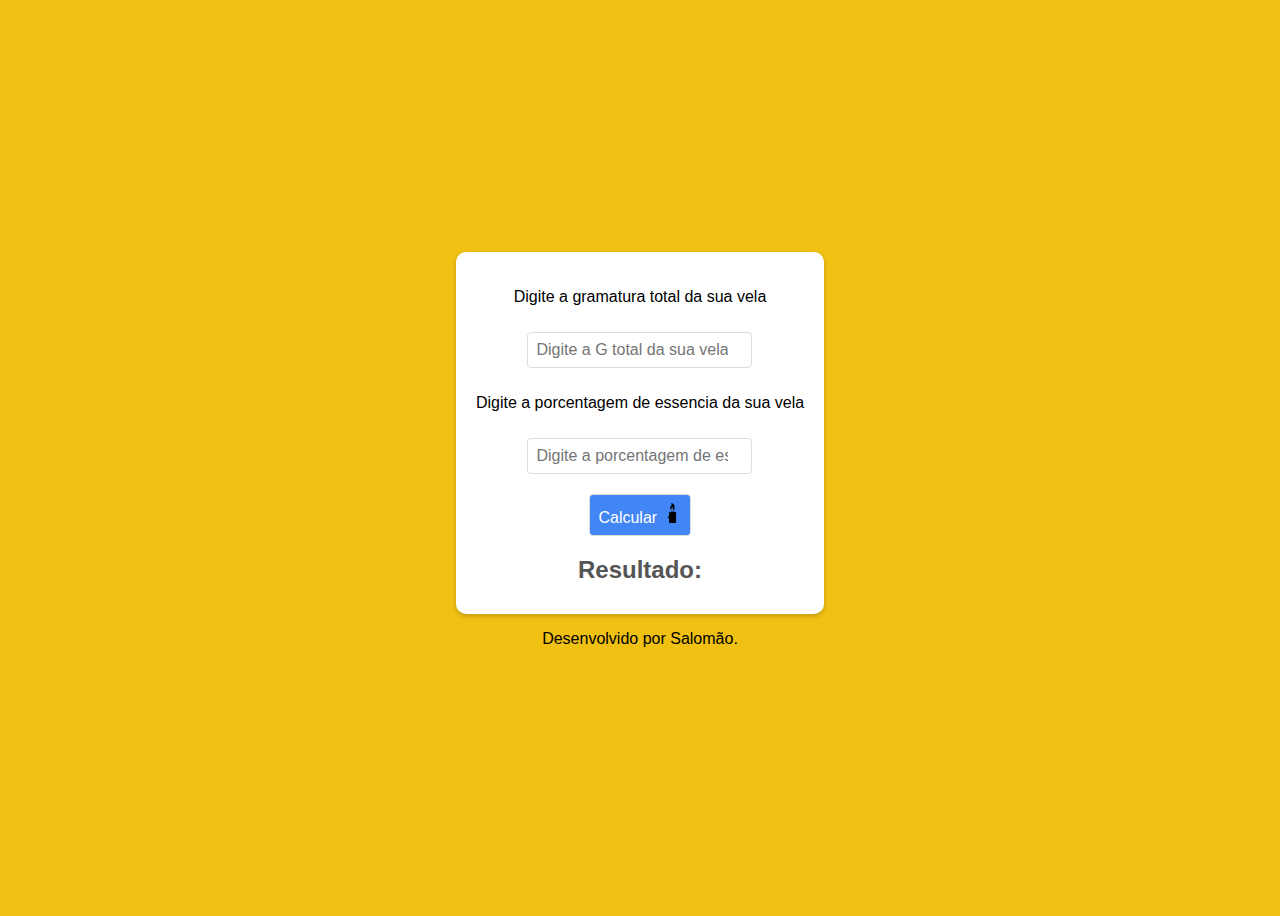
==== CalculoVela/index.html @ bd69ad26 "App atualizado" ====
<!DOCTYPE html>
<html lang="pt-br">
<head>
    <meta charset="UTF-8">
    <meta name="viewport" content="width=device-width, initial-scale=1.0">
    <link rel="stylesheet" href="estilo.css">
    <script src="index.js"></script>
    <title>Calculo de velas</title>
</head>
<body>
    
<div id="Corpo">
<p>Digite a gramatura total da sua vela </p>
<input type="number" placeholder="Digite a G total da sua vela:" id="grama">
<p>Digite a porcentagem de essencia da sua vela</p>
<input type="number" placeholder="Digite a porcentagem de essencia:" id="ml">
<BUtton id="calcular">Calcular <img src="vela-acesa.png" alt=""></BUtton>

<h1>Resultado:</h1>

</div>

<p>Desenvolvido por Salomão.</p>


</body>
<script src="index.js"></script>
</html>
---- CalculoVela/estilo.css ----
body {
    display: flex;
    flex-direction: column;
    align-items: center;
    justify-content: center;
    height: 100vh;
    font-family: Arial, sans-serif;
    background-color: #f0c013;
  }
  
  #Corpo {
    display: flex;
    flex-direction: column;
    align-items: center;
    justify-content: center;
    background-color: #fff;
    padding: 20px;
    border-radius: 10px;
    box-shadow: 0 2px 4px rgba(0, 0, 0, 0.2);
  }
  
  input[type="number"], button {
    margin: 10px;
    padding: 8px;
    border: 1px solid #ddd;
    border-radius: 4px;
    font-size: 16px;
    outline: none;
  }
  
  button {
    background-color: #4285F4;
    color: #fff;
    cursor: pointer;
  }
  
  h1 {
    margin: 10px;
    font-size: 24px;
    color: #555;
  }
  img{
    width: 20px;

  }
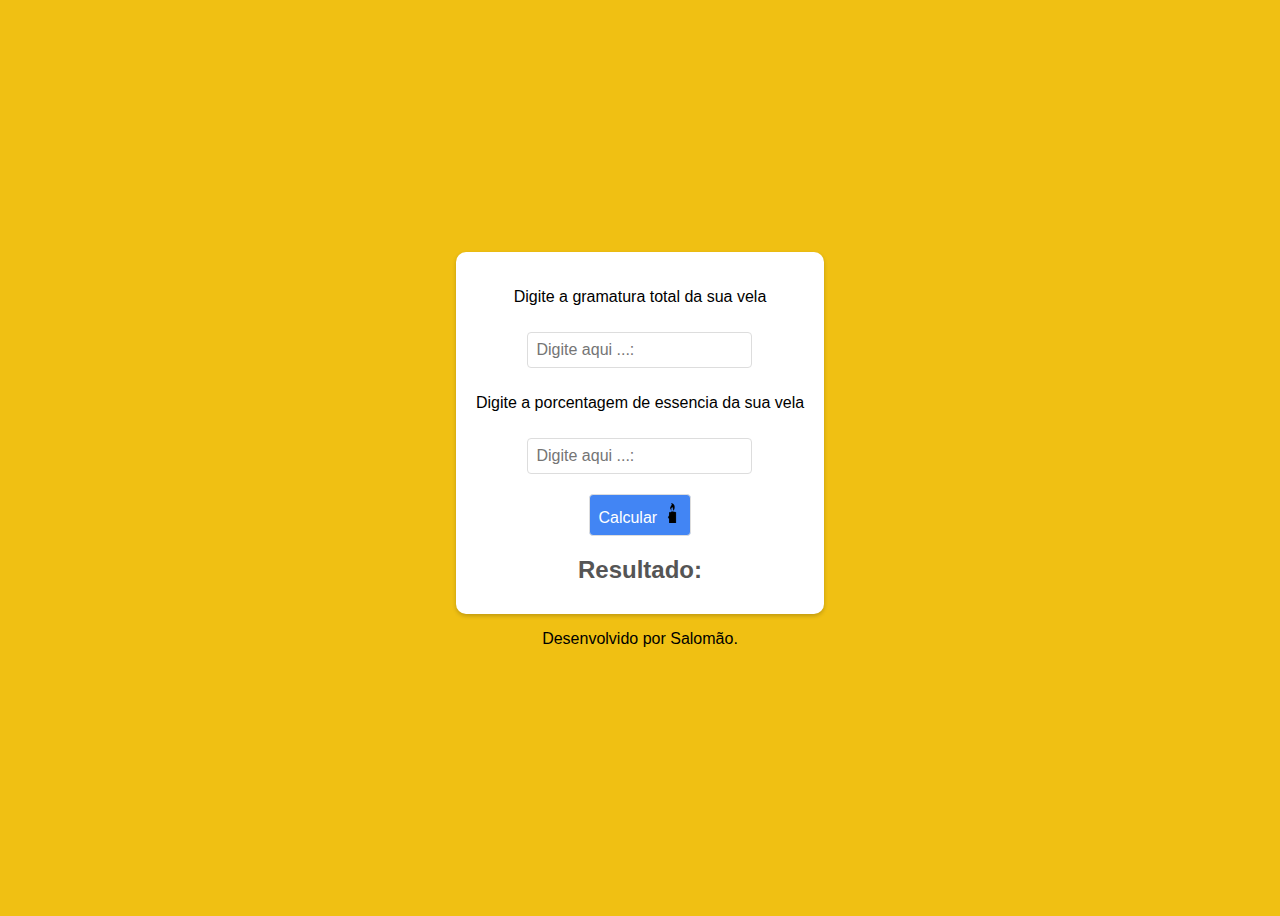
==== commit b76645d3: "Alteração no titulo do input" ====
--- a/CalculoVela/index.html
+++ b/CalculoVela/index.html
@@ -11,9 +11,9 @@
     
 <div id="Corpo">
 <p>Digite a gramatura total da sua vela </p>
-<input type="number" placeholder="Digite a G total da sua vela:" id="grama">
+<input type="number" placeholder="Digite aqui ...:" id="grama">
 <p>Digite a porcentagem de essencia da sua vela</p>
-<input type="number" placeholder="Digite a porcentagem de essencia:" id="ml">
+<input type="number" placeholder="Digite aqui ...:" id="ml">
 <BUtton id="calcular">Calcular <img src="vela-acesa.png" alt=""></BUtton>
 
 <h1>Resultado:</h1>
